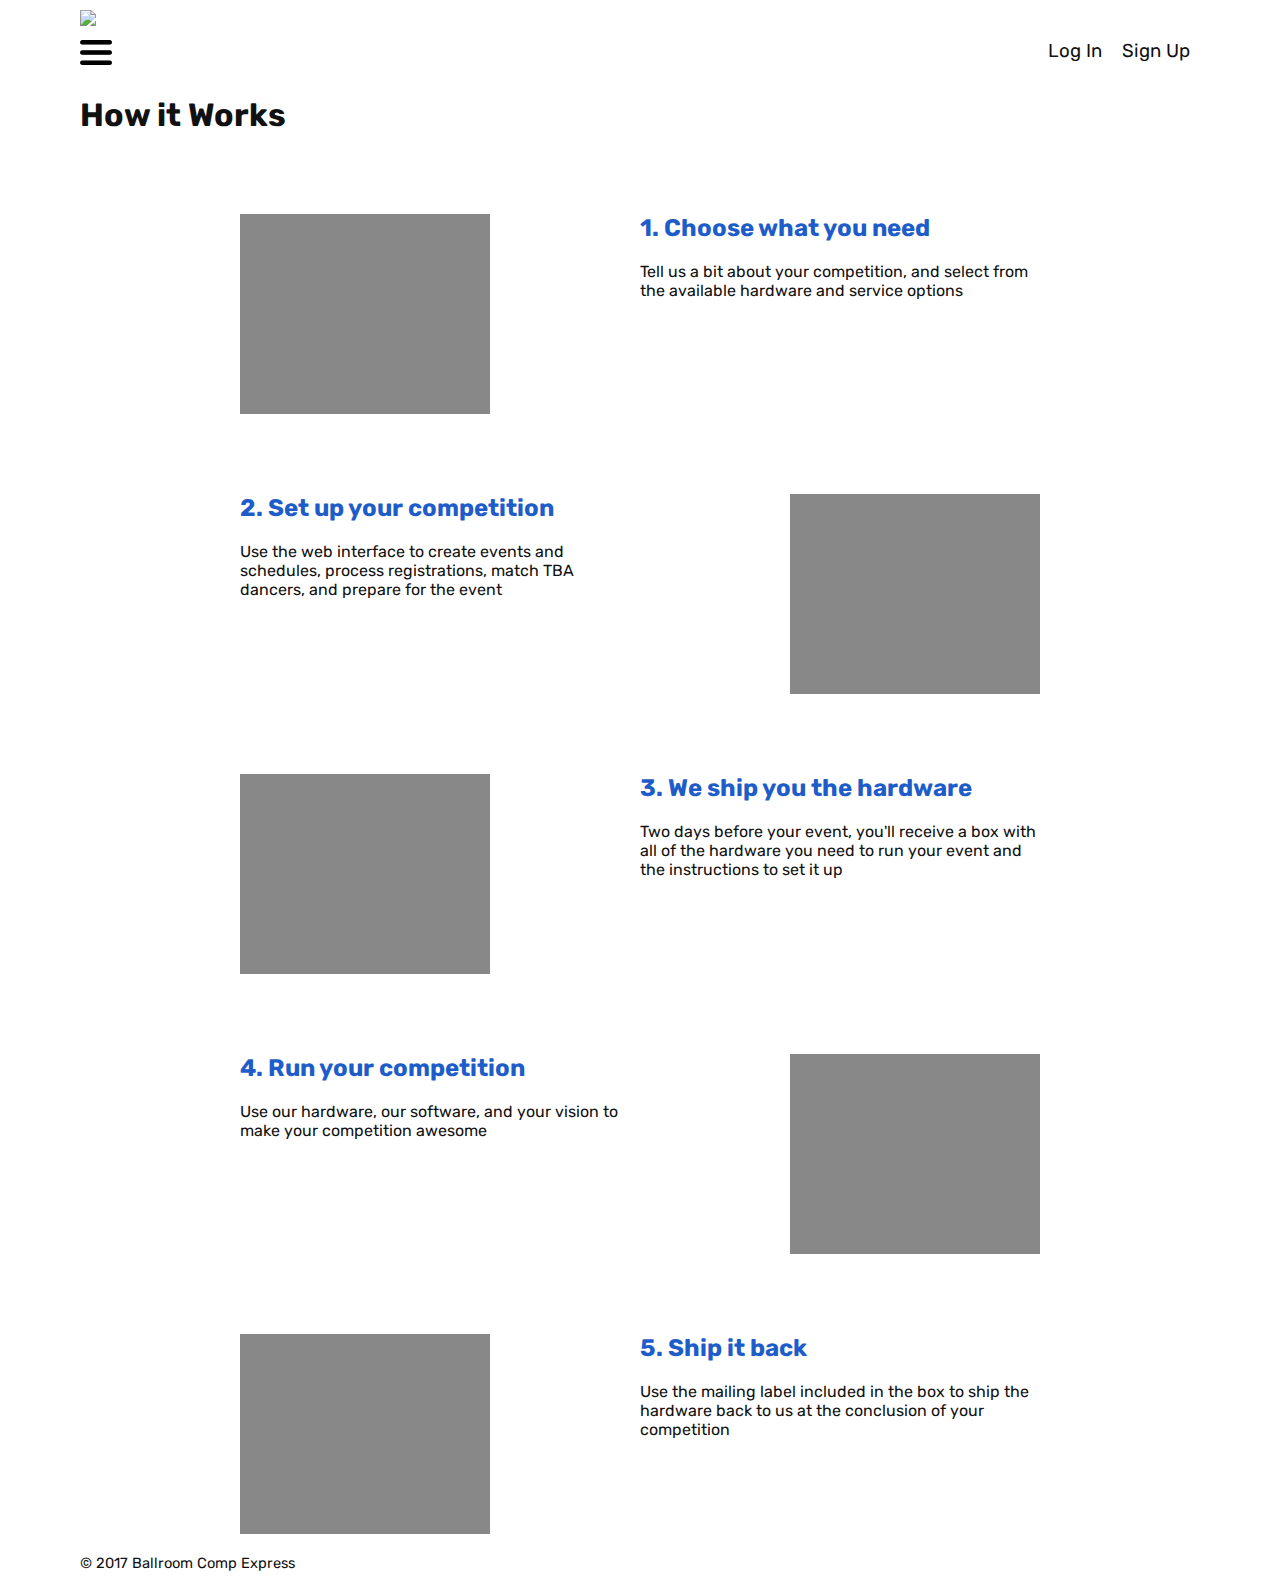
==== howitworks.html @ 06979ef2 "Create howitworks.html" ====
<!DOCTYPE html>
<head>
	<link href="https://fonts.googleapis.com/css?family=Rubik" rel="stylesheet">
	<link rel="stylesheet" href="css/style.css">
	<link rel="stylesheet" href="css/normalize.css">

	<meta name="viewport" content="width=device-width, initial-scale=1">
</head>
<body>
<!-- Header -->
<div id="all-wrapper">
	<div class="main-wrapper">
		<div class="logo-wrapper">
			<a href="./"><img class="bme-logo" src="../BrandIdentity/WebsiteHeader_v00.png"></a>
		</div>
		<div class="menu-bar">
			<div id="menu-btn">
				<img src="images/hamburger.png">
			
				<div id="menu">
					<ul>
						<a href="results.html"><li>Results</li></a>
						<a href="howitworks.html"><li>How it Works</li></a>
						<a href="pricing.html"><li>Pricing</li></a>
						<a href="newevent.html"><li>Host an Event</li></a>
					</ul>
				</div>
			</div>
			<div style="float:right;">
				<ul>
					<a href="login.html"><li>Log In</li></a>
					<a href="signup.html"><li>Sign Up</li></a>
				</ul>
			</div>
		</div>
		
		<!-- Main Body -->
		<div class="main-content">
			<h1 class="mb0">How it Works</h1>
			<div class="hw-wrapper">
				<div class="img-wrapper left">
					<img>
				</div>
				<div class="text-wrapper right">
					<h2 class="mt0">1. Choose what you need</h2>
					<div>Tell us a bit about your competition, and select from the available hardware and service options</div>
				</div>
			</div>
			<div class="hw-wrapper">
				<div class="img-wrapper right">
					<img>
				</div>
				<div class="text-wrapper left">
					<h2 class="mt0">2. Set up your competition</h2>
					<div>Use the web interface to create events and schedules, process registrations, match TBA dancers, and prepare for the event</div>
				</div>
			</div>
			<div class="hw-wrapper">
				<div class="img-wrapper left">
					<img>
				</div>
				<div class="text-wrapper right">
					<h2 class="mt0">3. We ship you the hardware</h2>
					<div>Two days before your event, you'll receive a box with all of the hardware you need to run your event and the instructions to set it up</div>
				</div>
			</div>
			<div class="hw-wrapper">
				<div class="img-wrapper right">
					<img>
				</div>
				<div class="text-wrapper left">
					<h2 class="mt0">4. Run your competition</h2>
					<div>Use our hardware, our software, and your vision to make your competition awesome</div>
				</div>
			</div>
			<div class="hw-wrapper">
				<div class="img-wrapper left">
					<img>
				</div>
				<div class="text-wrapper right">
					<h2 class="mt0">5. Ship it back</h2>
					<div>Use the mailing label included in the box to ship the hardware back to us at the conclusion of your competition</div>
				</div>
			</div>
		</div>
	</div>
</div>
<!-- Footer -->
<div id="footer">
	<div id="copyright">&copy; 2017 Ballroom Comp Express</div>
</div>
</body>
</html>
---- css/style.css ----
html
{
	font-family: 'Rubik', Arial, sans-serif;
	font-size: 12pt;
	height: 100%;
	color: #111;
}

body
{
	height: 100%;
}

h2
{
	color: #1e5dc9;
}

h4
{
	font-style: italic;
}

a
{
	color: #1e5dc9;
}

.logo-wrapper
{
	width: 100%;
	padding-top: 10px;
}

.bme-logo
{
	max-width: 100%;
}

#all-wrapper
{
	margin-top: 0;
	margin-bottom: 0;
	padding: 0;
	width: 70em;
	max-width: 95%;
	margin-left: auto;
	margin-right: auto;
	min-height: 100%;
}

.main-wrapper
{
	padding-bottom: 45px;
	overflow-y: auto;
}

.menu-bar
{
	height: 45px;
	position: relative;
	font-size: 14pt;
}

.menu-bar ul
{
	margin: 0px;
	list-style-type: none;
	padding: 0px;
}

.menu-bar ul li
{
	padding: 10px;
	float: left;
	margin-left: 20px;
}

.menu-bar ul li:first-child 
{
	margin-left: 0px;
}

#menu-btn img
{
	height: 25px;
	margin-top: 10px;
}

#menu-btn
{
	float: left;
	height: 100%;
}

#menu-btn:hover #menu
{
	/*display: block;*/
	height: 170px;
}

#menu
{
	position: absolute;
	top: 45px;
	background: #fff;
	box-shadow: 5px 5px 5px #888;
	/*display: none;*/
	height: 0px;
	overflow-y: hidden;
	
	transition: height 1s;

}

#menu:hover
{
	/*display: block;*/
	height: 170px;
}

.nav-sidebar
{
	width: 20%;
	min-width: 150px;
	float: left;
}

#menu ul
{
	margin-top: 0px;
	list-style: none;
	padding-left: 0px;
}

#menu li
{
	padding: 10px;
	float: none;
}

.menu-bar li:hover
{
	background-color: #6eeace;
}

.menu-bar a
{
	text-decoration: none;
	color: #111;
}

.main-content
{
	
}

.cevent
{
	float: left;
	padding: 8px;
}

.cevent img
{
	max-height: 40px;
	max-width: 40px;
	float: left;
}

.cevent > div
{
	float: none;
	padding-left: 50px;
}

.label
{
	font-weight: bold;
}

.sublabel
{
	font-weight: bold;
	font-style: italic;
}

.scwrapper
{
	float: left; 
	margin-right: 20px; 
	max-width: 100%;
	width: 350px;
}

.scroll-container
{
	padding-left: 10px;
	max-height: 250px;
	overflow-y: auto;
}

.scroll-container > div
{
	border-top: 1px solid black;
	padding: 5px;
	clear: both;
}

.scroll-container > div > div
{
	float: left;
}

.scroll-container .img-wrapper
{
	float: left;
	width: 40px;
}

.scroll-container .txt-wrapper
{
	float: none;
	padding-left: 50px;
}

.scroll-container img
{
	max-height: 40px;
	max-width: 100%;
}

.scroll-container > div:first-child
{
	border-top: 0px;
}

.pricing-wrapper
{
	clear: both;
	border-top: 1px solid #ccc;
	margin-left: 4%;
	width: calc(120px + 40em);
	max-width: 96%;
}

.pricing-wrapper > div:first-child
{
	float: left; 
	font-size: 13pt; 
	font-weight: bold; 
	margin-right: 20px; 
	margin-top: 16pt; 
	width: 100px;
	color: #1e5dc9;
}

.pricing-wrapper > div:first-child .big
{
	font-size: 25pt;
}

.pricing-wrapper > div:nth-child(2)
{
	float:left; 
	max-width: calc(100% - 120px);
}

.pricing-wrapper div div
{
	float: none;
	max-width: 40em;
}

.pricing-wrapper div div:last-child
{
	margin-bottom: 16pt;
}

.pricing-mod
{
	font-size: 13pt;
}

.hw-wrapper
{
	clear:both;
	margin-left: auto;
	margin-right: auto;
	width: 800px;
	max-width: 100%;
}

.hw-wrapper .right
{
	float: right;
	margin-left: 20px;
}

.hw-wrapper .left
{
	float: left;
	margin-right: 20px;
}

.hw-wrapper > div
{
	margin-top: 80px;
}

.hw-wrapper div.img-wrapper
{
	width:250px; 
	height:200px; 
	background:#888; 
}

.hw-wrapper div.text-wrapper
{
	width: 25em;
}

.hw-wrapper div.text-wrapper div
{
	float:none;
}

#footer
{
	position: relative; 
	height: 45px;
	margin-top: -45px;
	clear:both;
	width: 70em;
	max-width: 95%;
	margin-left: auto;
	margin-right: auto;
}

#copyright
{
	padding-top: 20px;
	font-size: 11pt;
}

.infolabel
{
	/*animation-name: text-transition;
	animation-duration: 1s;
	animation-direction: alternate;*/
	
	transition: color 1s, background-color 1s;
}

@keyframes text-transition
{
	from { background-color: none; color: #111; }
	to { background-color: #13dcaf; color: #13dcaf; }
}

.first
{
	border: 0px;
}

.m0
{
	margin: 0px;
}

.mt0
{
	margin-top: 0px;
}

.mb0
{
	margin-bottom: 0px;
}

.clear
{
	clear: both;
}

@media screen and (max-width:724px)
{	
	.hw-wrapper .left
	{
		float: none;
		margin-left: auto;
		margin-right: auto;
	}
	
	.hw-wrapper .right
	{
		float: none;
		margin-left: auto;
		margin-right: auto;
	}
	
	.hw-wrapper .text-wrapper
	{
		margin-top: 25px;
	}
		
}
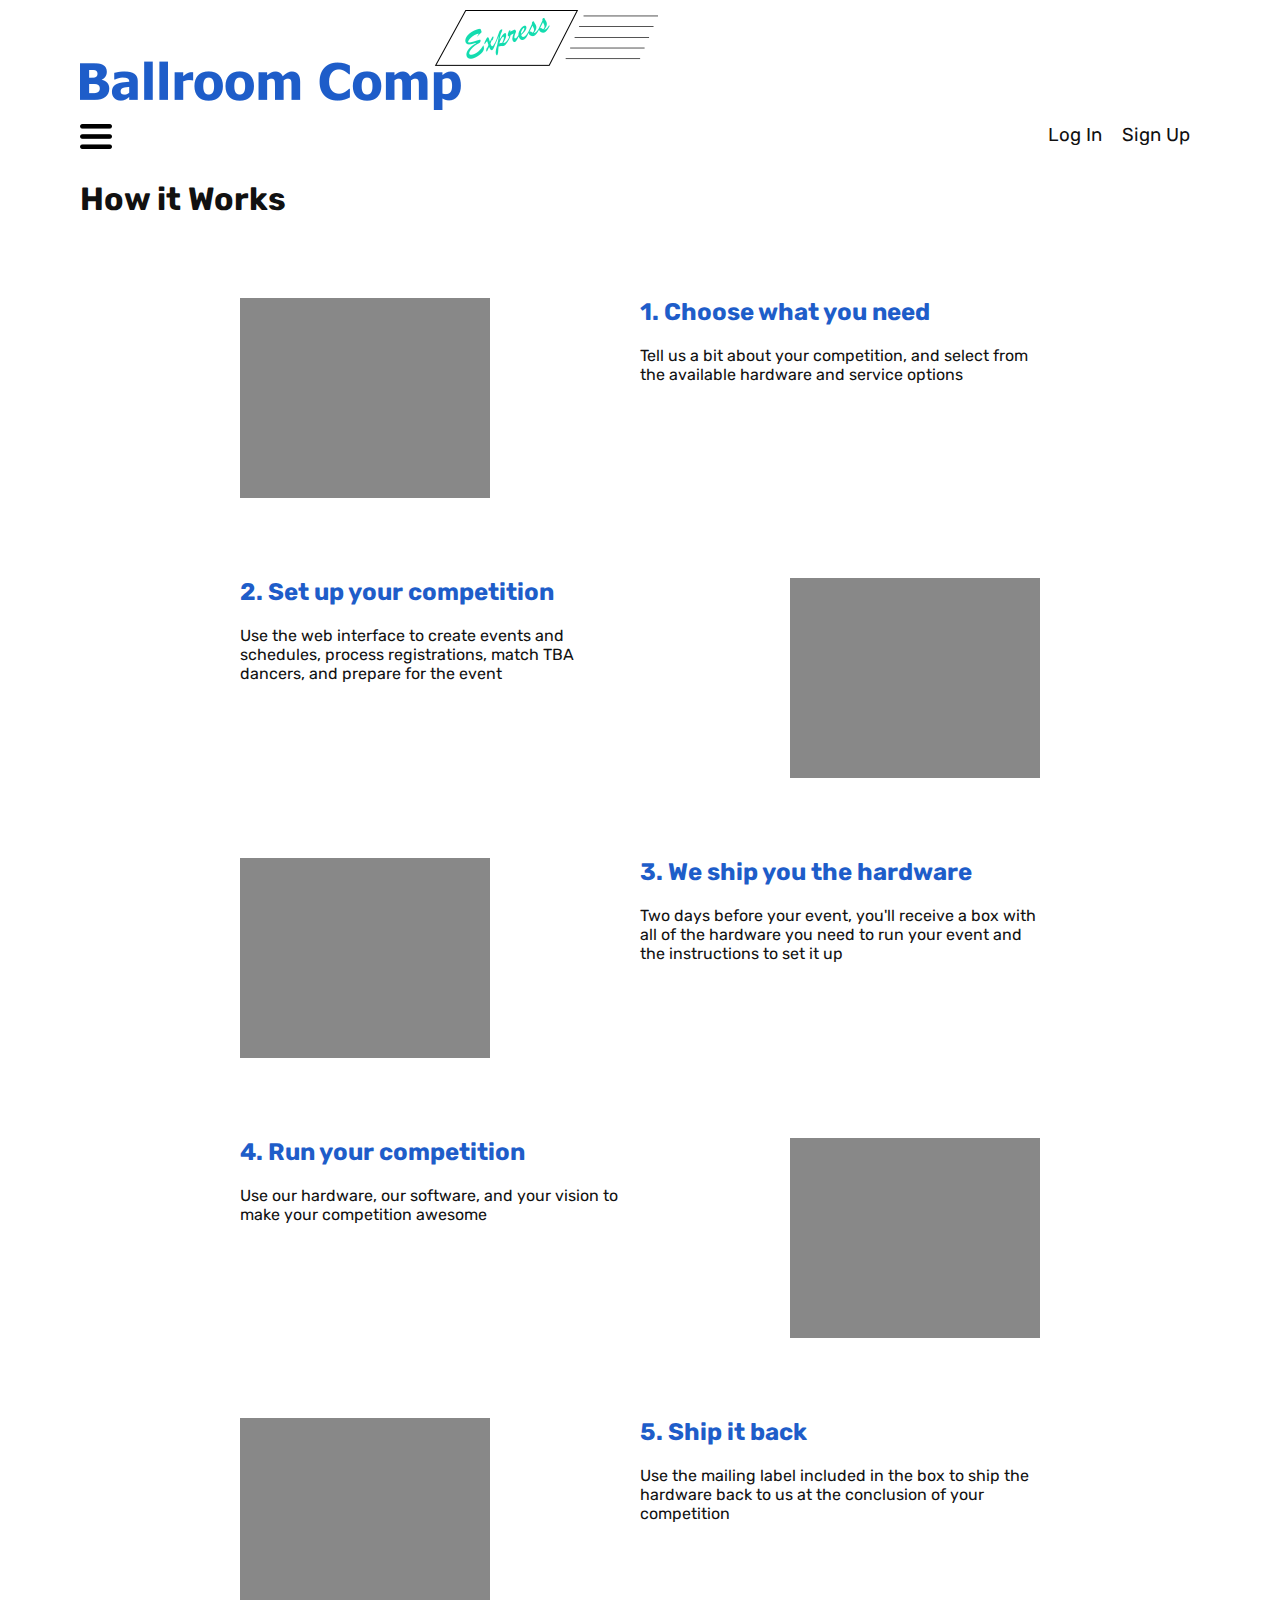
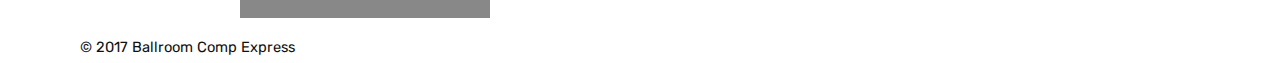
==== commit 1ea3344e: "Update howitworks.html" ====
--- a/howitworks.html
+++ b/howitworks.html
@@ -11,7 +11,7 @@
 <div id="all-wrapper">
 	<div class="main-wrapper">
 		<div class="logo-wrapper">
-			<a href="./"><img class="bme-logo" src="../BrandIdentity/WebsiteHeader_v00.png"></a>
+			<a href="./"><img class="bme-logo" src="images/WebsiteHeader_v00.png"></a>
 		</div>
 		<div class="menu-bar">
 			<div id="menu-btn">
--- a/css/style.css
+++ b/css/style.css
@@ -14,6 +14,11 @@
 h2
 {
 	color: #1e5dc9;
+}
+
+h2.k
+{
+	color: #000;
 }
 
 h4
@@ -177,6 +182,7 @@
 .label
 {
 	font-weight: bold;
+	max-width: 220px;
 }
 
 .sublabel
@@ -323,6 +329,42 @@
 .hw-wrapper div.text-wrapper div
 {
 	float:none;
+}
+
+.form-section
+{
+	margin-left: 8px;
+	max-width: calc(100% - 16px);
+}
+
+.input-wrapper
+{
+	float: left;
+	margin-right: 25px;
+	margin-bottom: 20px;
+	max-width: 100%;
+}
+
+.ig-wrapper
+{
+	float:left;
+}
+
+input,
+select
+{
+	max-width: 100%;
+	border: 1px solid #ccc;
+	border-radius: 5px;
+	padding: 3px;
+}
+
+input[type="button"]
+{
+	background-color: #6eeace;
+	font-size: 16pt;
+	font-weight: bold;
+	cursor: pointer;
 }
 
 #footer
@@ -376,6 +418,11 @@
 .mb0
 {
 	margin-bottom: 0px;
+}
+
+.ml8
+{
+	margin-left: 8px;
 }
 
 .clear
